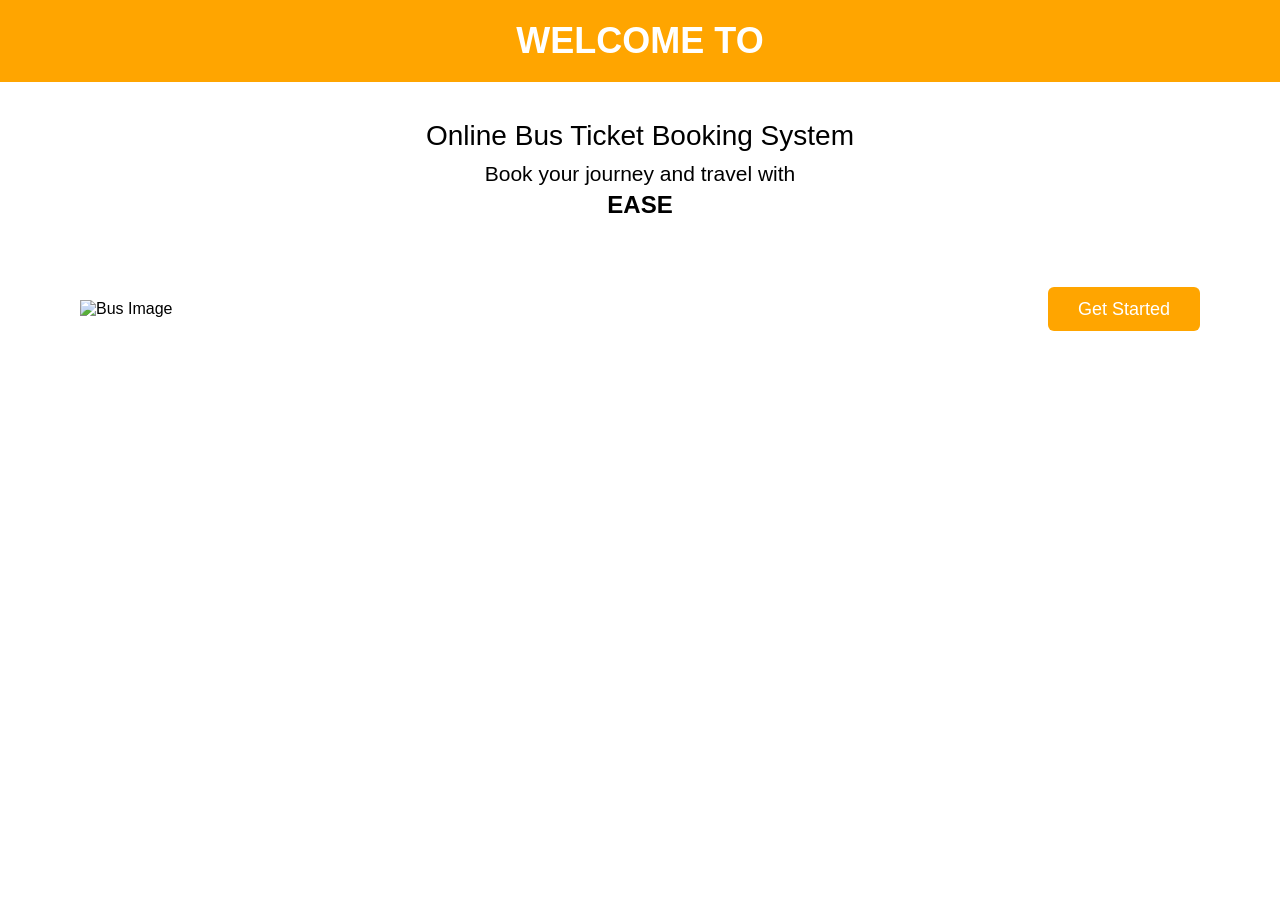
==== Index.html @ 0ce2b917 "Update Index.html" ====
<!DOCTYPE html>
<html>
<head>
<title>Online Bus Ticket Booking</title>

<style>

body{
margin:0;
font-family:Arial, sans-serif;
background:white;
}

/* Header */
.header{
background:orange;
color:white;
text-align:center;
font-size:36px;
font-weight:bold;
padding:20px;
}

/* Text Section */
.text{
text-align:center;
margin-top:1cm;
}

.title{
font-size:28px;
}

.subtitle{
font-size:21px;
margin-top:10px;
}

.ease{
font-size:24px;
font-weight:bold;
text-align:center;
margin-top:5px;
}

/* Layout for image and button */
.container{
display:flex;
justify-content:space-between;
align-items:center;
padding:80px;
}

/* Bus Image */
.bus img{
width:250px;
}

/* Button */
.button a{
background:orange;
color:white;
padding:12px 30px;
font-size:18px;
text-decoration:none;
border-radius:6px;
}

.button a:hover{
background:#ff7a00;
}

</style>
</head>

<body>

<div class="header">
WELCOME TO
</div>

<div class="text">

<div class="title">
Online Bus Ticket Booking System
</div>

<div class="subtitle">
Book your journey and travel with
</div>

<div class="ease">
EASE
</div>

</div>

<div class="container">

<div class="bus">
<img src="bus.png" alt="Bus Image">
</div>

<div class="button">
<a href="login.html">Get Started</a>
</div>

</div>

</body>
</html>
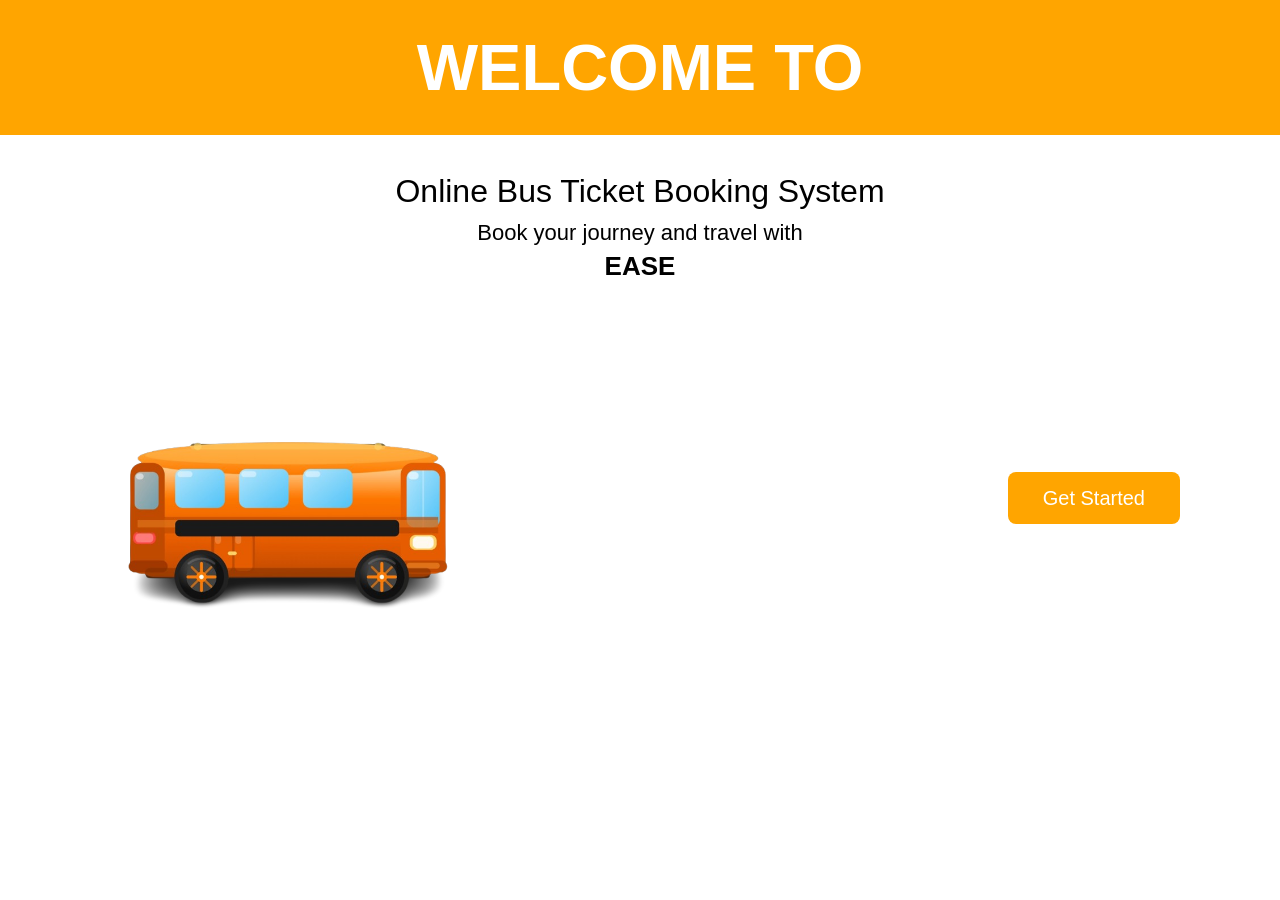
==== commit ebac63bf: "Update Index.html" ====
--- a/Index.html
+++ b/Index.html
@@ -16,9 +16,9 @@
 background:orange;
 color:white;
 text-align:center;
-font-size:36px;
+font-size:65px;   /* Bigger WELCOME TO */
 font-weight:bold;
-padding:20px;
+padding:30px;
 }
 
 /* Text Section */
@@ -28,42 +28,42 @@
 }
 
 .title{
-font-size:28px;
+font-size:32px;
+margin-top:10px;
 }
 
 .subtitle{
-font-size:21px;
+font-size:22px;
 margin-top:10px;
 }
 
 .ease{
-font-size:24px;
+font-size:26px;
 font-weight:bold;
-text-align:center;
 margin-top:5px;
 }
 
-/* Layout for image and button */
+/* Layout */
 .container{
 display:flex;
 justify-content:space-between;
 align-items:center;
-padding:80px;
+padding:100px;
 }
 
 /* Bus Image */
 .bus img{
-width:250px;
+width:350px;   /* Bigger bus image */
 }
 
 /* Button */
 .button a{
 background:orange;
 color:white;
-padding:12px 30px;
-font-size:18px;
+padding:15px 35px;
+font-size:20px;
 text-decoration:none;
-border-radius:6px;
+border-radius:8px;
 }
 
 .button a:hover{
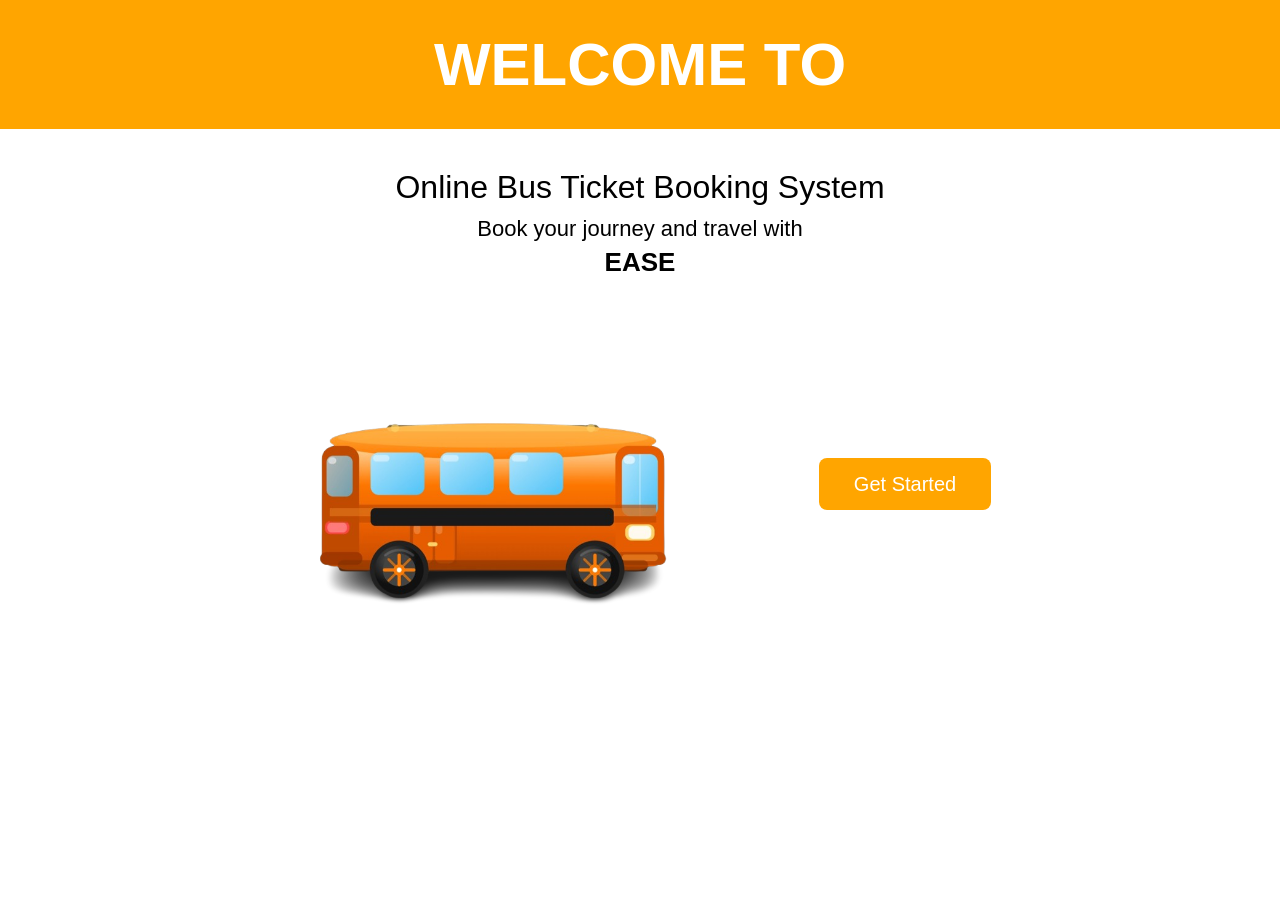
==== commit 42bdc427: "Update Index.html" ====
--- a/Index.html
+++ b/Index.html
@@ -16,25 +16,25 @@
 background:orange;
 color:white;
 text-align:center;
-font-size:65px;   /* Bigger WELCOME TO */
+font-size:60px;
 font-weight:bold;
 padding:30px;
 }
 
-/* Text Section */
-.text{
+/* Main section */
+.main{
 text-align:center;
-margin-top:1cm;
+margin-top:40px;
 }
 
+/* Title */
 .title{
 font-size:32px;
-margin-top:10px;
+margin-bottom:10px;
 }
 
 .subtitle{
 font-size:22px;
-margin-top:10px;
 }
 
 .ease{
@@ -46,14 +46,15 @@
 /* Layout */
 .container{
 display:flex;
-justify-content:space-between;
+justify-content:center;
 align-items:center;
-padding:100px;
+gap:150px;
+margin-top:80px;
 }
 
-/* Bus Image */
+/* Bus image */
 .bus img{
-width:350px;   /* Bigger bus image */
+width:380px;
 }
 
 /* Button */
@@ -79,7 +80,7 @@
 WELCOME TO
 </div>
 
-<div class="text">
+<div class="main">
 
 <div class="title">
 Online Bus Ticket Booking System
@@ -98,7 +99,7 @@
 <div class="container">
 
 <div class="bus">
-<img src="bus.png" alt="Bus Image">
+<img src="bus.png">
 </div>
 
 <div class="button">
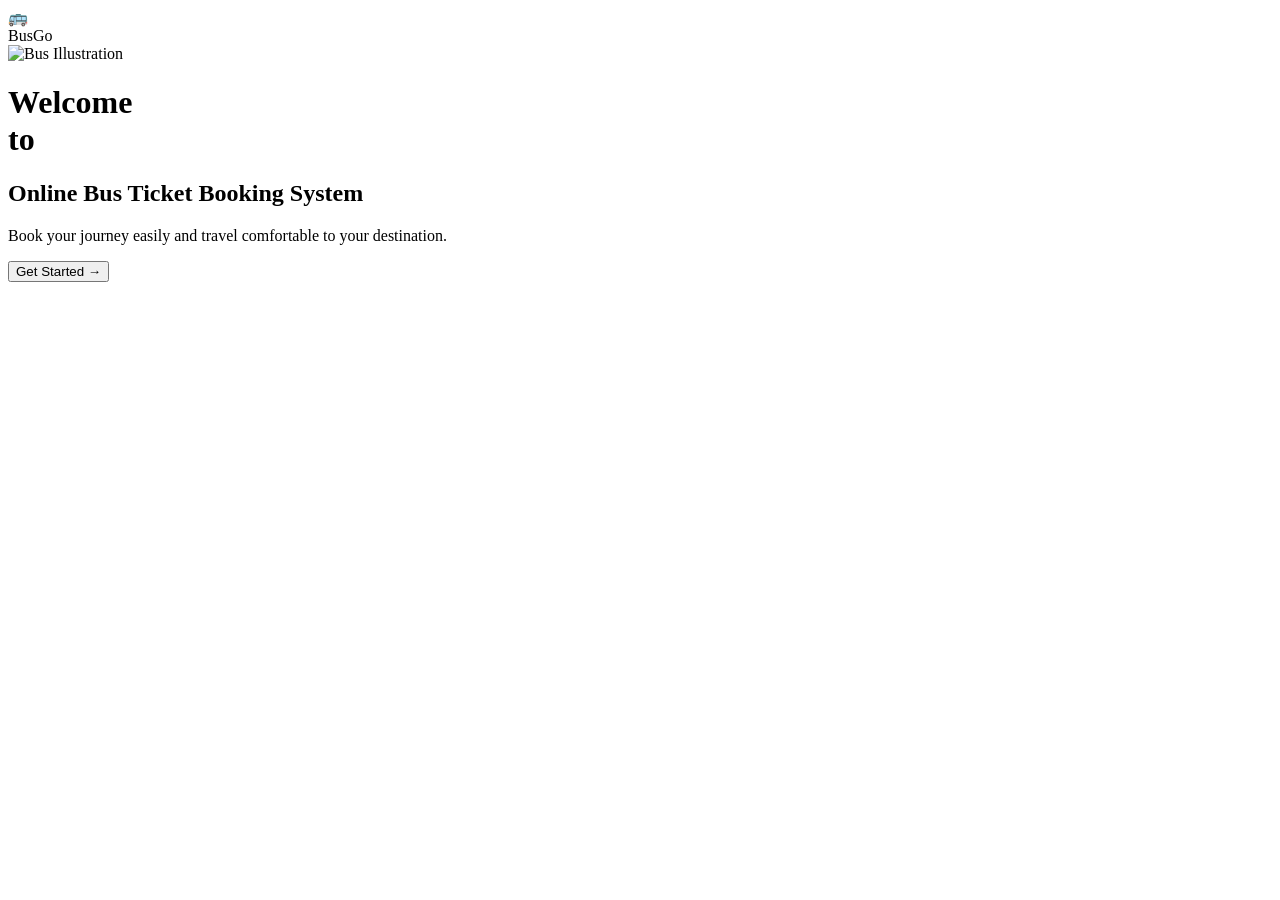
==== commit dfd8b332: "Update Index.html" ====
--- a/Index.html
+++ b/Index.html
@@ -1,112 +1,35 @@
 <!DOCTYPE html>
-<html>
+<html lang="en">
 <head>
-<title>Online Bus Ticket Booking</title>
+    <meta charset="UTF-8">
+    <meta name="viewport" content="width=device-width, initial-scale=1.0">
+    <title>BusGo - Online Ticket Booking</title>
+    <link rel="stylesheet" href="style.css">
+</head>
+<body>
+    <div class="background-container">
+        <main class="card">
+            <header class="logo-container">
+                <div class="logo-icon">🚌</div>
+                <span class="logo-text">BusGo</span>
+            </header>
 
-<style>
+            <div class="content-wrapper">
+                <div class="image-section">
+                    <img src="https://cdn-icons-png.flaticon.com/512/3448/3448339.png" alt="Bus Illustration" class="bus-img">
+                </div>
 
-body{
-margin:0;
-font-family:Arial, sans-serif;
-background:white;
-}
+                <div class="text-section">
+                    <h1>Welcome <br> <span>to</span></h1>
+                    <h2>Online Bus Ticket Booking System</h2>
+                    <p>Book your journey easily and travel comfortable to your destination.</p>
+                </div>
+            </div>
 
-/* Header */
-.header{
-background:orange;
-color:white;
-text-align:center;
-font-size:60px;
-font-weight:bold;
-padding:30px;
-}
-
-/* Main section */
-.main{
-text-align:center;
-margin-top:40px;
-}
-
-/* Title */
-.title{
-font-size:32px;
-margin-bottom:10px;
-}
-
-.subtitle{
-font-size:22px;
-}
-
-.ease{
-font-size:26px;
-font-weight:bold;
-margin-top:5px;
-}
-
-/* Layout */
-.container{
-display:flex;
-justify-content:center;
-align-items:center;
-gap:150px;
-margin-top:80px;
-}
-
-/* Bus image */
-.bus img{
-width:380px;
-}
-
-/* Button */
-.button a{
-background:orange;
-color:white;
-padding:15px 35px;
-font-size:20px;
-text-decoration:none;
-border-radius:8px;
-}
-
-.button a:hover{
-background:#ff7a00;
-}
-
-</style>
-</head>
-
-<body>
-
-<div class="header">
-WELCOME TO
-</div>
-
-<div class="main">
-
-<div class="title">
-Online Bus Ticket Booking System
-</div>
-
-<div class="subtitle">
-Book your journey and travel with
-</div>
-
-<div class="ease">
-EASE
-</div>
-
-</div>
-
-<div class="container">
-
-<div class="bus">
-<img src="bus.png">
-</div>
-
-<div class="button">
-<a href="login.html">Get Started</a>
-</div>
-
-</div>
-
+            <footer class="card-footer">
+                <button class="btn-get-started">Get Started &rarr;</button>
+            </footer>
+        </main>
+    </div>
 </body>
 </html>
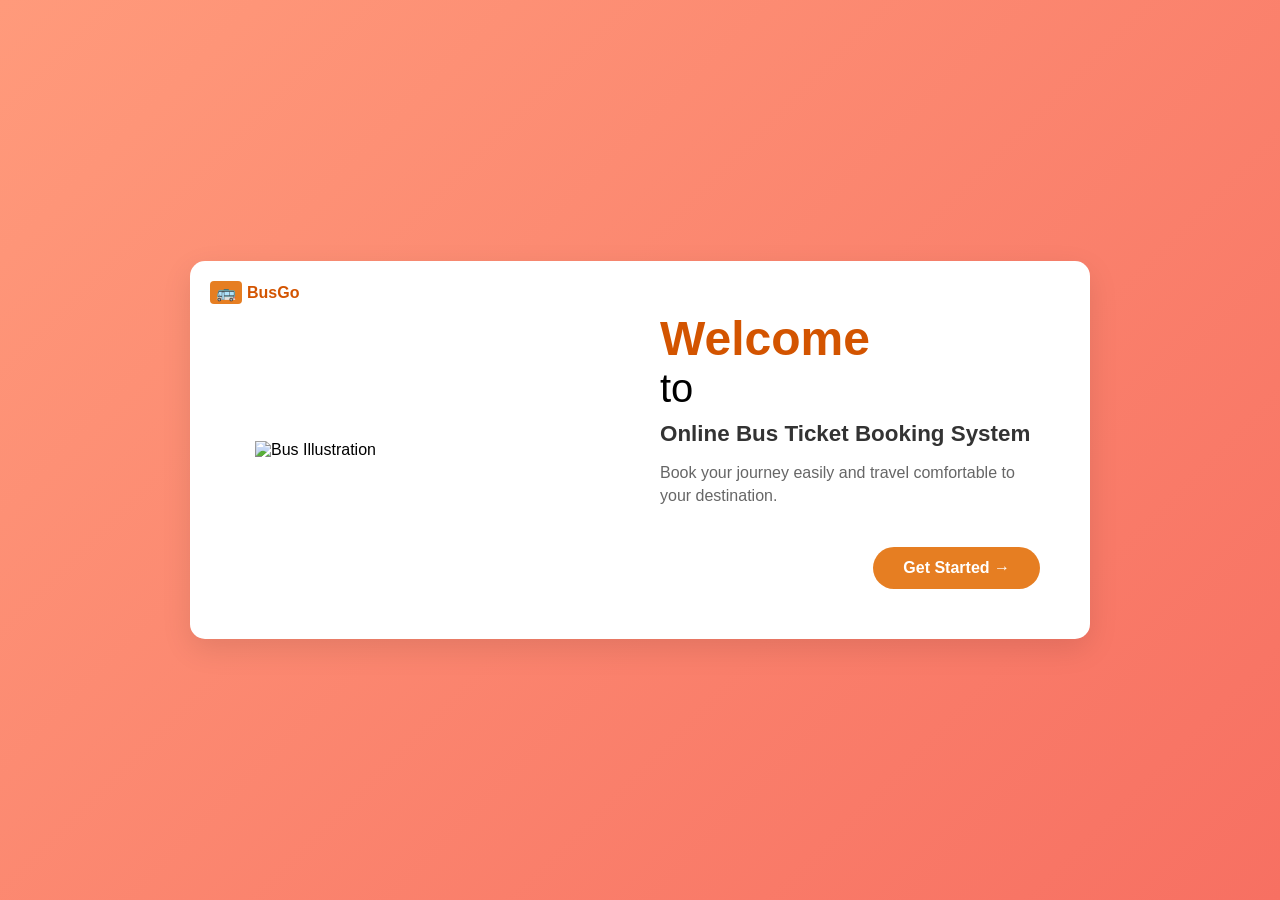
==== commit bc5ced32: "Update Index.html" ====
--- a/Index.html
+++ b/Index.html
@@ -3,33 +3,143 @@
 <head>
     <meta charset="UTF-8">
     <meta name="viewport" content="width=device-width, initial-scale=1.0">
-    <title>BusGo - Online Ticket Booking</title>
-    <link rel="stylesheet" href="style.css">
+    <title>BusGo Landing Page</title>
+    <style>
+        /* All the styling is now inside this file so it won't break */
+        * {
+            margin: 0;
+            padding: 0;
+            box-sizing: border-box;
+            font-family: 'Arial', sans-serif;
+        }
+
+        body {
+            height: 100vh;
+            display: flex;
+            justify-content: center;
+            align-items: center;
+            background: #ff9a7b; /* The orange background from your photo */
+            background: linear-gradient(135deg, #ff9a7b 0%, #f77062 100%);
+        }
+
+        .container {
+            background: white;
+            width: 90%;
+            max-width: 900px;
+            padding: 50px;
+            border-radius: 15px;
+            display: flex;
+            align-items: center;
+            position: relative;
+            box-shadow: 0 10px 30px rgba(0,0,0,0.1);
+        }
+
+        /* Top Left Logo */
+        .logo {
+            position: absolute;
+            top: 20px;
+            left: 20px;
+            display: flex;
+            align-items: center;
+            gap: 5px;
+            color: #d35400;
+            font-weight: bold;
+        }
+
+        .logo-box {
+            background: #e67e22;
+            color: white;
+            padding: 2px 6px;
+            border-radius: 4px;
+        }
+
+        /* Layout Grid */
+        .content {
+            display: grid;
+            grid-template-columns: 1fr 1fr;
+            align-items: center;
+            gap: 40px;
+            width: 100%;
+        }
+
+        /* Image sizing fix - this prevents the "giant bus" problem */
+        .image-side img {
+            width: 100%;
+            max-width: 350px;
+            height: auto;
+            display: block;
+            margin: 0 auto;
+        }
+
+        .text-side h1 {
+            font-size: 3rem;
+            color: #d35400;
+            margin-bottom: 0;
+        }
+
+        .text-side .to-text {
+            font-size: 2.5rem;
+            display: block;
+            margin-bottom: 10px;
+        }
+
+        .text-side h2 {
+            font-size: 1.4rem;
+            color: #333;
+            margin-bottom: 15px;
+        }
+
+        .text-side p {
+            color: #666;
+            margin-bottom: 40px;
+            line-height: 1.4;
+        }
+
+        /* The Button */
+        .btn {
+            background: #e67e22;
+            color: white;
+            padding: 12px 30px;
+            border-radius: 25px;
+            text-decoration: none;
+            font-weight: bold;
+            display: inline-block;
+            float: right; /* Moves it to the right like your design */
+        }
+
+        .btn:hover {
+            background: #d35400;
+        }
+
+        /* Mobile Responsive */
+        @media (max-width: 768px) {
+            .content { grid-template-columns: 1fr; text-align: center; }
+            .btn { float: none; }
+        }
+    </style>
 </head>
 <body>
-    <div class="background-container">
-        <main class="card">
-            <header class="logo-container">
-                <div class="logo-icon">🚌</div>
-                <span class="logo-text">BusGo</span>
-            </header>
 
-            <div class="content-wrapper">
-                <div class="image-section">
-                    <img src="https://cdn-icons-png.flaticon.com/512/3448/3448339.png" alt="Bus Illustration" class="bus-img">
-                </div>
+    <div class="container">
+        <div class="logo">
+            <span class="logo-box">🚌</span> BusGo
+        </div>
 
-                <div class="text-section">
-                    <h1>Welcome <br> <span>to</span></h1>
-                    <h2>Online Bus Ticket Booking System</h2>
-                    <p>Book your journey easily and travel comfortable to your destination.</p>
-                </div>
+        <div class="content">
+            <div class="image-side">
+                <img src="https://i.imgur.com/vHqYh7X.png" alt="Bus Illustration">
             </div>
 
-            <footer class="card-footer">
-                <button class="btn-get-started">Get Started &rarr;</button>
-            </footer>
-        </main>
+            <div class="text-side">
+                <h1>Welcome</h1>
+                <span class="to-text">to</span>
+                <h2>Online Bus Ticket Booking System</h2>
+                <p>Book your journey easily and travel comfortable to your destination.</p>
+                <a href="#" class="btn">Get Started &rarr;</a>
+            </div>
+        </div>
     </div>
+
 </body>
-</html>
+    </html>
+    
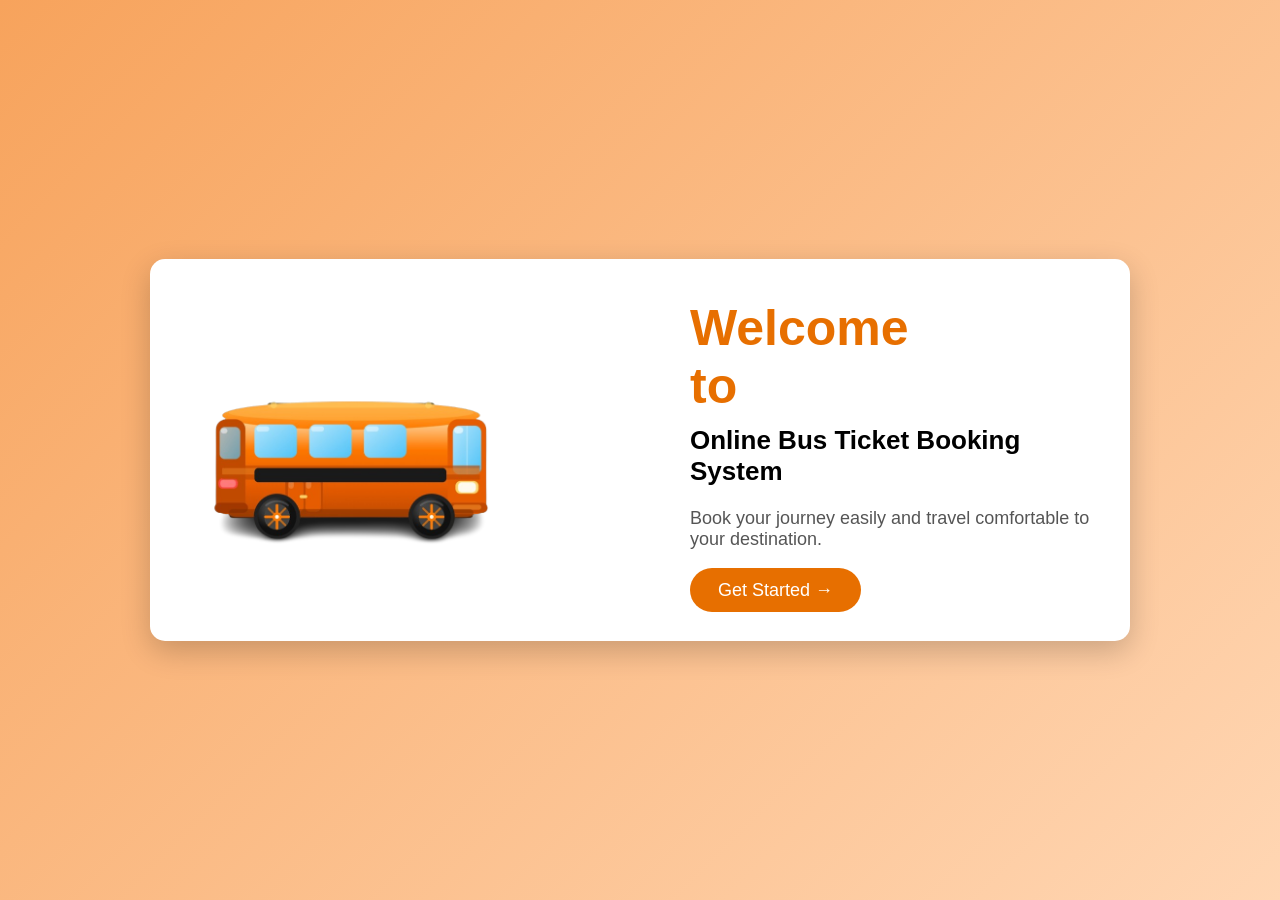
==== commit c1145443: "Update Index.html" ====
--- a/Index.html
+++ b/Index.html
@@ -1,145 +1,106 @@
 <!DOCTYPE html>
-<html lang="en">
+<html>
 <head>
-    <meta charset="UTF-8">
-    <meta name="viewport" content="width=device-width, initial-scale=1.0">
-    <title>BusGo Landing Page</title>
-    <style>
-        /* All the styling is now inside this file so it won't break */
-        * {
-            margin: 0;
-            padding: 0;
-            box-sizing: border-box;
-            font-family: 'Arial', sans-serif;
-        }
+<title>Online Bus Ticket Booking</title>
 
-        body {
-            height: 100vh;
-            display: flex;
-            justify-content: center;
-            align-items: center;
-            background: #ff9a7b; /* The orange background from your photo */
-            background: linear-gradient(135deg, #ff9a7b 0%, #f77062 100%);
-        }
+<style>
 
-        .container {
-            background: white;
-            width: 90%;
-            max-width: 900px;
-            padding: 50px;
-            border-radius: 15px;
-            display: flex;
-            align-items: center;
-            position: relative;
-            box-shadow: 0 10px 30px rgba(0,0,0,0.1);
-        }
+body{
+margin:0;
+font-family:Arial, sans-serif;
+background:linear-gradient(135deg,#f7a35c,#ffd6b3);
+display:flex;
+justify-content:center;
+align-items:center;
+height:100vh;
+}
 
-        /* Top Left Logo */
-        .logo {
-            position: absolute;
-            top: 20px;
-            left: 20px;
-            display: flex;
-            align-items: center;
-            gap: 5px;
-            color: #d35400;
-            font-weight: bold;
-        }
+/* Main card */
+.container{
+background:white;
+width:900px;
+padding:40px;
+border-radius:15px;
+box-shadow:0 10px 30px rgba(0,0,0,0.2);
+display:flex;
+align-items:center;
+justify-content:space-between;
+}
 
-        .logo-box {
-            background: #e67e22;
-            color: white;
-            padding: 2px 6px;
-            border-radius: 4px;
-        }
+/* Bus image */
+.bus img{
+width:300px;
+}
 
-        /* Layout Grid */
-        .content {
-            display: grid;
-            grid-template-columns: 1fr 1fr;
-            align-items: center;
-            gap: 40px;
-            width: 100%;
-        }
+/* Text section */
+.text{
+max-width:400px;
+}
 
-        /* Image sizing fix - this prevents the "giant bus" problem */
-        .image-side img {
-            width: 100%;
-            max-width: 350px;
-            height: auto;
-            display: block;
-            margin: 0 auto;
-        }
+.text h1{
+color:#e76f00;
+font-size:50px;
+margin:0;
+}
 
-        .text-side h1 {
-            font-size: 3rem;
-            color: #d35400;
-            margin-bottom: 0;
-        }
+.text h2{
+margin-top:10px;
+font-size:26px;
+}
 
-        .text-side .to-text {
-            font-size: 2.5rem;
-            display: block;
-            margin-bottom: 10px;
-        }
+.text p{
+font-size:18px;
+color:#555;
+margin-top:10px;
+}
 
-        .text-side h2 {
-            font-size: 1.4rem;
-            color: #333;
-            margin-bottom: 15px;
-        }
+/* Button */
+.button{
+margin-top:30px;
+}
 
-        .text-side p {
-            color: #666;
-            margin-bottom: 40px;
-            line-height: 1.4;
-        }
+.button a{
+background:#e76f00;
+color:white;
+padding:12px 28px;
+border-radius:25px;
+text-decoration:none;
+font-size:18px;
+}
 
-        /* The Button */
-        .btn {
-            background: #e67e22;
-            color: white;
-            padding: 12px 30px;
-            border-radius: 25px;
-            text-decoration: none;
-            font-weight: bold;
-            display: inline-block;
-            float: right; /* Moves it to the right like your design */
-        }
+.button a:hover{
+background:#cc5f00;
+}
 
-        .btn:hover {
-            background: #d35400;
-        }
+</style>
+</head>
 
-        /* Mobile Responsive */
-        @media (max-width: 768px) {
-            .content { grid-template-columns: 1fr; text-align: center; }
-            .btn { float: none; }
-        }
-    </style>
-</head>
 <body>
 
-    <div class="container">
-        <div class="logo">
-            <span class="logo-box">🚌</span> BusGo
-        </div>
+<div class="container">
 
-        <div class="content">
-            <div class="image-side">
-                <img src="https://i.imgur.com/vHqYh7X.png" alt="Bus Illustration">
-            </div>
+<div class="bus">
+<img src="bus.png">
+</div>
 
-            <div class="text-side">
-                <h1>Welcome</h1>
-                <span class="to-text">to</span>
-                <h2>Online Bus Ticket Booking System</h2>
-                <p>Book your journey easily and travel comfortable to your destination.</p>
-                <a href="#" class="btn">Get Started &rarr;</a>
-            </div>
-        </div>
-    </div>
+<div class="text">
+
+<h1>Welcome<br>to</h1>
+
+<h2>Online Bus Ticket Booking System</h2>
+
+<p>
+Book your journey easily and travel
+comfortable to your destination.
+</p>
+
+<div class="button">
+<a href="login.html">Get Started →</a>
+</div>
+
+</div>
+
+</div>
 
 </body>
-    </html>
-    
+</html>
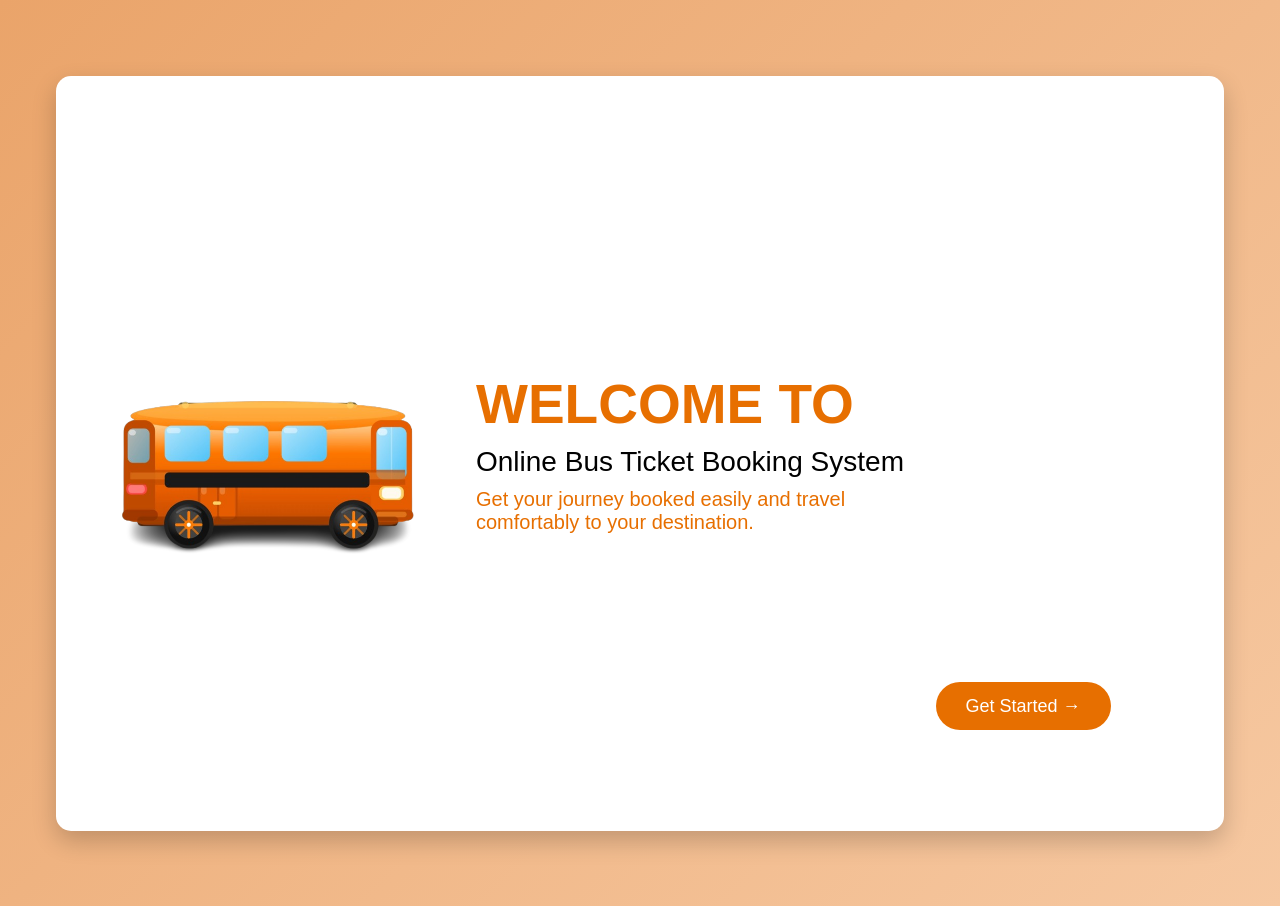
==== commit 6cba6f9d: "Update Index.html" ====
--- a/Index.html
+++ b/Index.html
@@ -8,68 +8,72 @@
 body{
 margin:0;
 font-family:Arial, sans-serif;
-background:linear-gradient(135deg,#f7a35c,#ffd6b3);
-display:flex;
-justify-content:center;
-align-items:center;
-height:100vh;
+background:linear-gradient(135deg,#eaa46a,#f6c8a1);
 }
 
-/* Main card */
+/* White box */
 .container{
 background:white;
-width:900px;
+width:85%;
+height:75vh;
+margin:2cm auto;
+border-radius:15px;
+box-shadow:0 10px 25px rgba(0,0,0,0.2);
 padding:40px;
-border-radius:15px;
-box-shadow:0 10px 30px rgba(0,0,0,0.2);
+position:relative;
 display:flex;
 align-items:center;
-justify-content:space-between;
 }
 
 /* Bus image */
 .bus img{
-width:300px;
+width:320px;
 }
 
 /* Text section */
 .text{
-max-width:400px;
+margin-left:60px;
+max-width:450px;
 }
 
-.text h1{
+/* Welcome */
+.welcome{
+font-size:55px;
 color:#e76f00;
-font-size:50px;
-margin:0;
+font-weight:bold;
 }
 
-.text h2{
+/* Title */
+.title{
+font-size:28px;
 margin-top:10px;
-font-size:26px;
 }
 
-.text p{
-font-size:18px;
-color:#555;
+/* Description */
+.desc{
+color:#e76f00;
+font-size:20px;
 margin-top:10px;
 }
 
 /* Button */
 .button{
-margin-top:30px;
+position:absolute;
+bottom:3cm;
+right:3cm;
 }
 
 .button a{
 background:#e76f00;
 color:white;
-padding:12px 28px;
+padding:14px 30px;
 border-radius:25px;
 text-decoration:none;
 font-size:18px;
 }
 
 .button a:hover{
-background:#cc5f00;
+background:#c85e00;
 }
 
 </style>
@@ -85,14 +89,20 @@
 
 <div class="text">
 
-<h1>Welcome<br>to</h1>
+<div class="welcome">
+WELCOME TO
+</div>
 
-<h2>Online Bus Ticket Booking System</h2>
+<div class="title">
+Online Bus Ticket Booking System
+</div>
 
-<p>
-Book your journey easily and travel
-comfortable to your destination.
-</p>
+<div class="desc">
+Get your journey booked easily and travel
+comfortably to your destination.
+</div>
+
+</div>
 
 <div class="button">
 <a href="login.html">Get Started →</a>
@@ -100,7 +110,5 @@
 
 </div>
 
-</div>
-
 </body>
 </html>
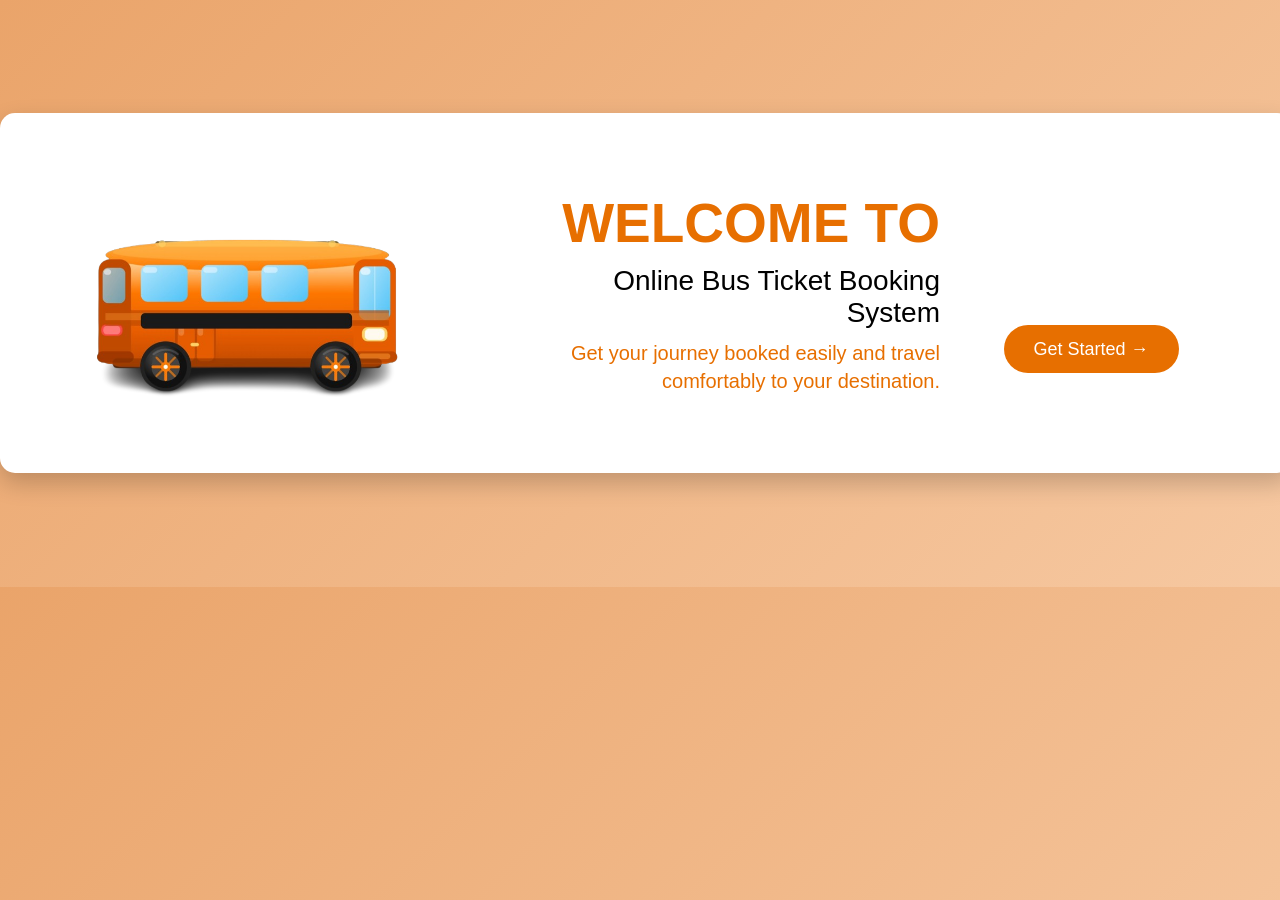
==== commit 9fa02457: "Update Index.html" ====
--- a/Index.html
+++ b/Index.html
@@ -14,26 +14,26 @@
 /* White box */
 .container{
 background:white;
-width:85%;
-height:75vh;
-margin:2cm auto;
+width:90%;
+margin:3cm auto;
 border-radius:15px;
 box-shadow:0 10px 25px rgba(0,0,0,0.2);
-padding:40px;
-position:relative;
+padding:70px;
 display:flex;
 align-items:center;
+gap:120px;
+position:relative;
 }
 
 /* Bus image */
 .bus img{
-width:320px;
+width:330px;
 }
 
-/* Text section */
+/* Text area */
 .text{
-margin-left:60px;
-max-width:450px;
+max-width:420px;
+text-align:right;   /* RIGHT ALIGNMENT */
 }
 
 /* Welcome */
@@ -54,6 +54,7 @@
 color:#e76f00;
 font-size:20px;
 margin-top:10px;
+line-height:28px;
 }
 
 /* Button */
